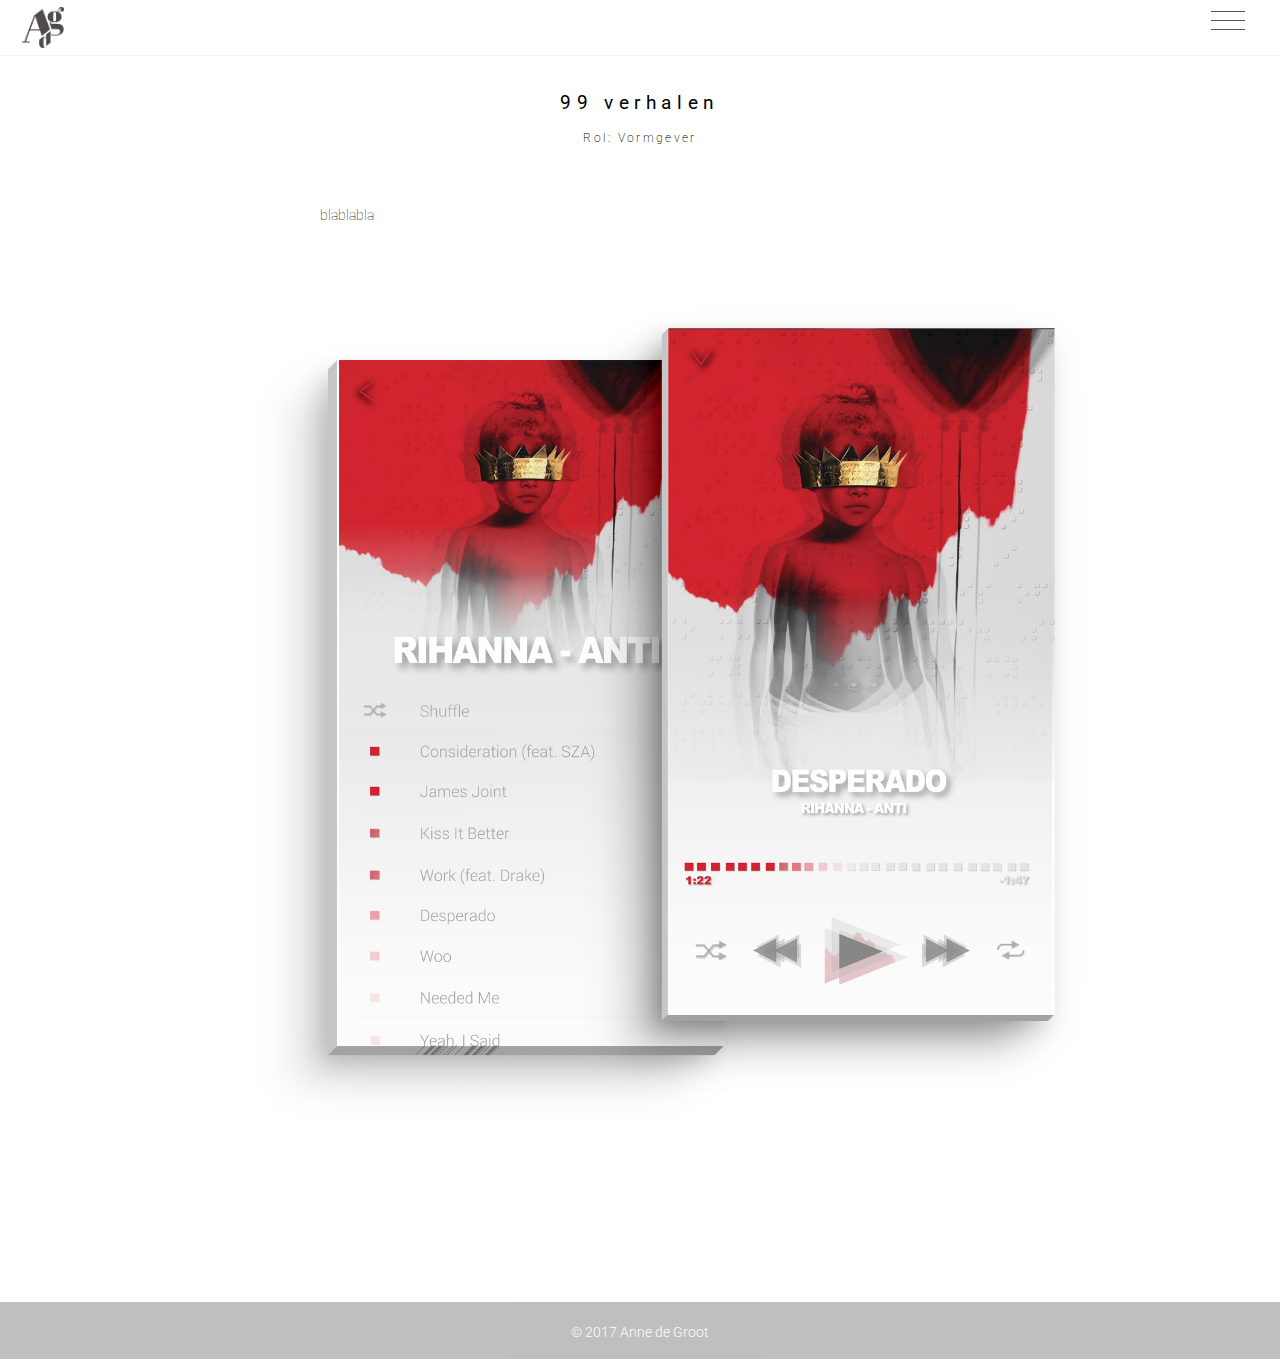
==== 99verhalen.html @ f0b4e3d6 "Subpagina's" ====
<!DOCTYPE html>
<html lang="nl">
<head>
    <meta charset="UTF-8">
 <title>Anne de Groot</title>

    <meta name="viewport" content="width=device-width; initial-scale=1; maximum-scale=1">
    <link rel="shortcut icon" type="image/x-icon" href="images/logoanne.png">
    <link href="https://fonts.googleapis.com/css?family=Open+Sans:300,300i,400,400i,600,600i,700,700i,800,800i" rel="stylesheet">
    <link href="https://fonts.googleapis.com/css?family=Open+Sans+Condensed:300,300i,700" rel="stylesheet">
     <link href='https://fonts.googleapis.com/css?family=Roboto+Slab:400,700' rel='stylesheet' type='text/css'>
    <link href='https://fonts.googleapis.com/css?family=Roboto:400,300,500,700' rel='stylesheet' type='text/css'>
    <link rel="stylesheet" href="css/style.css">
</head>

<body>

    <header>
        <nav>
<div>
            <a href="index.html"><img class="logo-nav" alt="logo"  src="images/logoanne.png"></a>
        </div>


        <span onclick="openNav()">
        <button class="menu-button" id="open-button">

        <span></span>
        <span></span>
        <span></span>
      </button>
      </span>

<!--bron: http://www.w3schools.com/howto/howto_js_sidenav.asp-->

       <div id="mySidenav" class="sidenav">
             <a href="javascript:void(0)" class="closebtn" onclick="closeNav()">&times;</a>
            <a data-scroll="" href="index.html">
              <span>Home</span>
            </a>
            <a data-scroll="" href="index.html" >
              <span>Over mij</span>
            </a>
            <a data-scroll="" href="index.html" >
              <span>School</span>
            </a>
             <a data-scroll="" href="index.html" >
              <span>Werk</span>
            </a>



               <ul class="socialmedia">
               <li> <a href="https://www.instagram.com/annedegroot/" TARGET="_blank">instagram</a></li>
<li><a href="">linkedin</a></li>
                <li><a href="mailto:annedegroot95@hotmail.com">mail</a></li>
</ul>
            </div>




        </nav>
    </header>

   <section class="detailpage">
    <h1>99 verhalen</h1>
    <h2>Rol: Vormgever</h2>
    </section>

    <section class="hoofdtekst">
        <p>blablabla</p>

        <img src="images/musicplayer2.jpg" alt="">
    </section>





<footer>
         <section>&copy; 2017 Anne de Groot</section>
    </footer>
<script src="javascript/main.js"></script>
</body>

</html>
---- css/style.css ----
@font-face {
    font-family: 'Adam';
    src: url('Adam.eot');
    src: url('https://dl.dropboxusercontent.com/u/17085229/Anne%20de%20Groot/fonts/Portfolio/Adam.eot') format('embedded-opentype'),
        url('https://dl.dropboxusercontent.com/u/17085229/Anne%20de%20Groot/fonts/Portfolio/Adam.woff') format('woff'),
        url('https://dl.dropboxusercontent.com/u/17085229/Anne%20de%20Groot/fonts/Portfolio/Adam.ttf') format('truetype');
    font-weight: normal;
    font-style: normal;
}


/*
========================================================
    BROWSER RESET
    http://meyerweb.com/eric/tools/css/reset/ 2. v2.0 | 20110126
    License: none (public domain)
========================================================
*/

html,
body,
div,
span,
applet,
object,
iframe,
h1,
h2,
h3,
h4,
h5,
h6,
p,
blockquote,
pre,
a,
abbr,
acronym,
address,
big,
cite,
code,
del,
dfn,
em,
img,
ins,
kbd,
q,
s,
samp,
small,
strike,
strong,
sub,
sup,
tt,
var,
b,
u,
i,
center,
dl,
dt,
dd,
ol,
ul,
li,
fieldset,
form,
label,
legend,
table,
caption,
tbody,
tfoot,
thead,
tr,
th,
td,
article,
aside,
canvas,
details,
embed,
figure,
figcaption,
footer,
header,
hgroup,
menu,
nav,
output,
ruby,
section,
summary,
time,
mark,
audio,
video {
    margin: 0;
    padding: 0;
    border: 0;
    font-size: 100%;
    font: inherit;
    vertical-align: baseline;
}


/* HTML5 display-role reset for older browsers */

article,
aside,
details,
figcaption,
figure,
footer,
header,
hgroup,
menu,
nav,
section {
    display: block;
}

body {
    line-height: 1;
}

ol,
ul {
    list-style: none;
}

blockquote,
q {
    quotes: none;
}

blockquote:before,
blockquote:after,
q:before,
q:after {
    content: '';
    content: none;
}

table {
    border-collapse: collapse;
    border-spacing: 0;
}


/*
========================================================
    Header
========================================================
*/

header {
    position: fixed;
    bottom: 0;
    width: 100%;
    height: 3.5em;
    opacity: 0.8;
    z-index: 1;
    top: 0;
    left: 0;
    border-bottom: 1px solid #f1f1f1;
    display: block;
    padding: 0 15px 5px 15px;
    background: #ffffff;
}

.logo-nav {
    padding: 0.5em 0 0 0.5em;
    width: 2.9em;
    display: block;
}

.menu-button {
    width: 34px;
    height: 45px;
    position: fixed;
    right: 0;
    margin-top: -2.8em;
    margin-right: 2.6em;
    padding: 0;
    cursor: pointer;
    background: transparent;
    border: none;
    outline: none;
}

.menu-button span {
    display: block;
    position: absolute;
    height: 1px;
    width: 100%;
    background: #2f2f2f;
    opacity: 1;
}

.menu-button span:nth-child(1) {
    top: 0;
}

.menu-button span:nth-child(2) {
    top: 9px;
}

.menu-button span:nth-child(3) {
    top: 18px;
}

.menu-button:hover {
    opacity: 0.6;
}


/*
========================================================
    Navigatie Bron: http://www.w3schools.com/howto/howto_js_sidenav.asp
========================================================
*/


/* The side navigation menu */

.sidenav {
    height: 100%;
    /* 100% Full-height */
    width: 0;
    /* 0 width - change this with JavaScript */
    position: fixed;
    /* Stay in place */
    z-index: 1;
    /* Stay on top */
    top: 0;
    right: 0;
    background-color: #111;
    /* Black*/
    overflow-x: hidden;
    /* Disable horizontal scroll */
    padding-top: 4em;
    /* Place content 60px from the top */
    transition: 0.5s;
    /* 0.5 second transition effect to slide in the sidenav */
}


/* The navigation menu links */

.sidenav a {
    font-family: 'Roboto', sans-serif;
    text-transform: uppercase;
    font-weight: 400;
    font-size: 12px;
    letter-spacing: 5px;
    padding: 8px 8px 38px 32px;
    text-decoration: none;
    color: #818181;
    display: block;
    transition: 0.3s;
}


/* When you mouse over the navigation links, change their color */

.sidenav a:hover,
.offcanvas a:focus {
    color: #f1f1f1;
    text-decoration: underline;
}


/* Position and style the close button (top right corner) */

.sidenav .closebtn {
    position: absolute;
    top: 0.2em;
    right: 0.4em;
    font-size: 2em;
}


/* Style page content - use this if you want to push the page content to the right when you open the side navigation */

#main {
    transition: margin-left .5s;
    padding: 20px;
}


/* On smaller screens, where height is less than 450px, change the style of the sidenav (less padding and a smaller font size) */

@media screen and (max-height: 450px) {
    .sidenav {
        padding-top: 15px;
    }
    .sidenav a {
        font-size: 18px;
    }
}


/*
========================================================
    social media
========================================================
*/

.socialmedia {
    position: absolute;
    bottom: 3.5em;
}

.socialmedia li {
    display: inline-block;
}

.socialmedia li a {
    font-size: 0.7em;
    letter-spacing: 1px;
    color: white;
    display: inline-block;
}

.socialmedia li a:hover {
    color: #818181;
}

.socialmedia a {
    margin-left: 0.3em;
}

a .closebtn:hover {
    text-decoration: none;
}


/*
========================================================
    Main
========================================================
*/

body {
    font-family: 'Roboto', sans-serif;
    font-weight: 100;
    line-height: 2.4em;
    font-size: 0.9em;
}

#home {
    background: url(../images/1.3.jpg) no-repeat;
    background-size: cover;
    min-height: 100vh;
    max-width: 100%;
    height: auto;
}

.logo {
    display: block;
    margin: auto;
    max-width: 10em;
    padding-top: 7em;
}

@media screen and (min-width: 40em) {
    .logo {
        max-width: 20vw;
    }
}

.logo-text {
    display: block;
    margin: auto;
    padding-top: 3em;
    max-width: 70vw;
}


/*
========================================================
    About
========================================================
*/

#about {
    padding-bottom: 5em;
}

#about img {
    width: 100vw;

}

@media screen and (min-width: 78.063em) {
#about img{


max-height: 40em;
    max-width: 40em;

}

    .abouttekst {
        max-width: 55em;

    }

}

.abouttekst {
    padding: 2em;
    padding-top: 1em;
    margin: auto;

}

@media screen and (min-width: 28.125em) {
    .abouttekst {
        padding: 5em;
    }
}

@media screen and (min-width: 48.063em) {
    #about img {
        width: 50%;
        float: left;
        margin-right: 2em;
    }
    .abouttekst {
        padding: 2em;
    }
    #about {
        padding-bottom: 11em;
    }
}

@media screen and (min-width: 55.063em) {
    #about img {
        margin-right: 4em;
    }
    .abouttekst {
        padding: 4em;
        padding-top: 2em;
    }
    .cv {
        margin-left: 5em;
    }
}

@media screen and (min-width: 65.063em) {
    #about img {
        margin-right: 4em;
    }
    .abouttekst {
        padding: 4em;
        padding-top: 8em;
    }
}

@media screen and (min-width: 71.063em) {
    #about {
        padding-bottom: 17em;
    }
}

@media screen and (min-width: 78.063em) {
    #about {
        padding-bottom: 21em;
    }
}

.interesse {
    line-height: 2.4em;
    margin-top: 0.6em;
}

.cv {
    font-family: 'Roboto', sans-serif;
    text-transform: uppercase;
    font-weight: 400;
    font-size: 12px;
    letter-spacing: 5px;
    text-decoration: none;
    border: solid 0.1em #818181;
    color: #818181;
    text-align: center;
    padding: 1em 1.5em;
    margin-left: 6em;
}

footer {
    position: relative;
    right: 0;
    bottom: 0;
    left: 0;
    text-align: center;
    background-color: #818181;
    opacity: 0.5;
    color: #ffffff;
    padding: 1em;
    font-weight: 300;
    height: 2em;
    margin-top: 3em;
}

#school {
    position: relative;
    border-top: solid 1px #818181;

}

#school h1 {
    font-family: "Adam";
    color: #818181;
    font-size: 3em;
    letter-spacing: 0.02em;
    margin-left: 0.6em;
    padding-left: 0.1em;
    margin-top: -0.5em;
    background-color: white;
    width: 3em;
    height: 1em;
    padding-bottom: 1em;
}

@media screen and (min-width: 78.063em) {

    #school {
        margin-top: -10em;
    }
}

#werk {
    position: relative;
    border-top: solid 1px #818181;
    margin-top: 6em;
}

#werk h1 {
    font-family: "Adam";
    color: #818181;
    font-size: 3em;
    letter-spacing: 0.02em;
    margin-left: 0.6em;
    padding-left: 0.1em;
    margin-top: -0.5em;
    background-color: white;
    width: 3em;
}

#portfolio1 div:hover {
    box-shadow: 2px 2px 5px rgba(0,0,0,0.3),
            6px 6px 10px rgba(0,0,0,0.3),
            -1px -1px 20px rgba(0,0,0,0.1);

}


#portfolio1 div img {
    max-width: 100%;
    height: auto;
    display: block;
    margin: 0 auto;
    opacity: 0.7;
}

#portfolio1 {
    display: flex;
    flex-wrap: wrap;

}

/* Media query */
/* Tablet: 28.125em = 450px */
@media screen and (min-width: 28.125em) {
    #portfolio1 div {
        width: 50%;
    }
}

/* Desktop: 48.063em = 760px */
@media screen and (min-width: 48.063em) {
    #portfolio1 div {
        width: 33.333%;
    }
}

#portfolio div a img {
    display: block;
    margin: 0 auto;
}


/*
========================================================
    Detailpagina
========================================================
*/

.detailpage {
    margin-top: 6em;

}

.detailpage h1 {
    font-family: 'Roboto', sans-serif;
    font-weight: 400;
    font-size: 1.3em;
    letter-spacing: 0.3em;
    text-align-last: center;

}

.detailpage h2 {
    font-family: 'Roboto', sans-serif;
    font-weight: 200;
    font-size: 0.8em;
    letter-spacing: 0.2em;
    text-align-last: center;

}

.hoofdtekst {
    font-family: 'Roboto', sans-serif;
    margin-left: 15vw;
    margin-top: 3em;
}

.hoofdtekst img {
    margin-top: 1em;
    width: 100%;

}

@media screen and (min-width: 71.063em){
    .hoofdtekst p {
        margin-left: 10vw;
    }
}
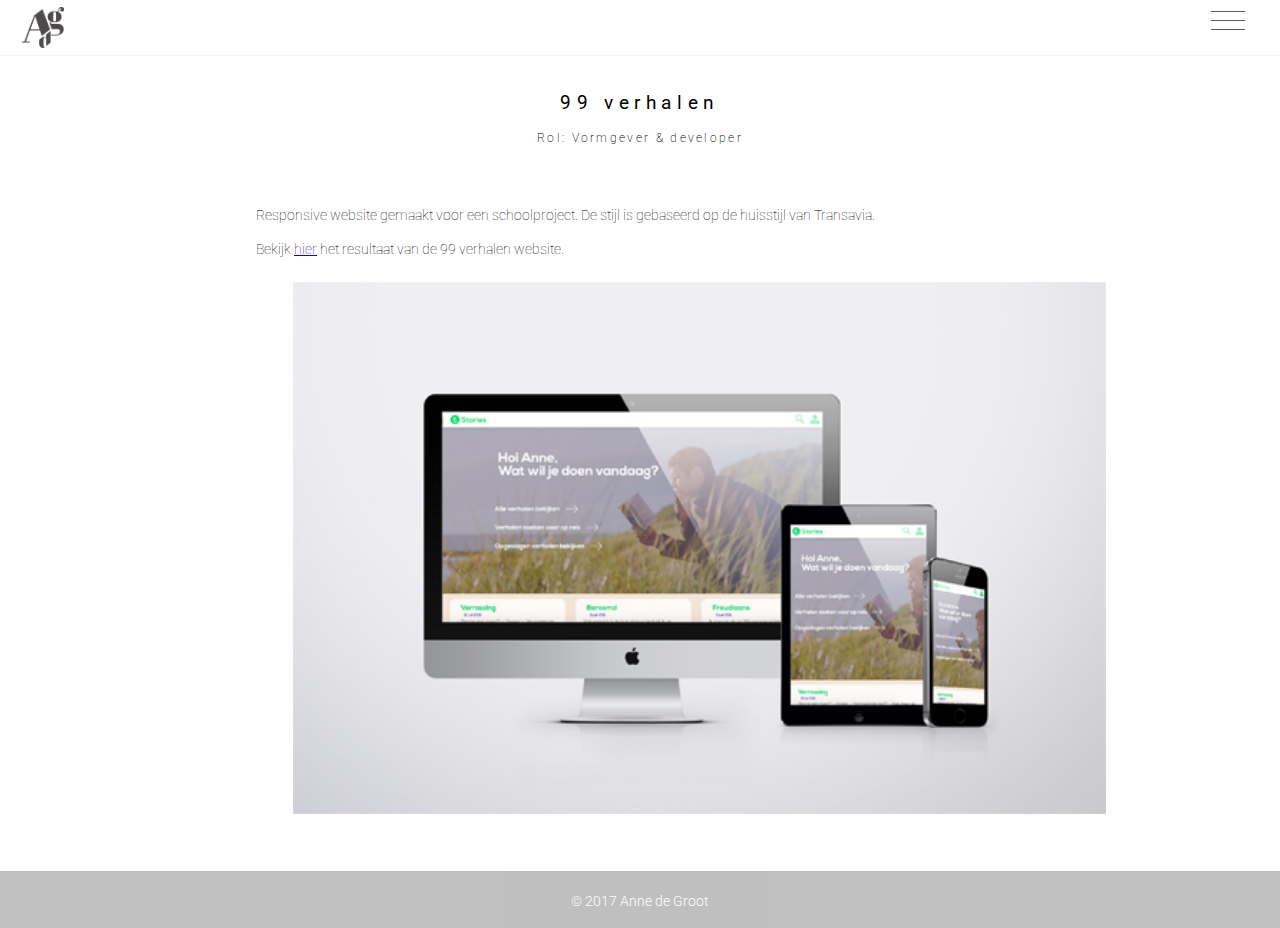
==== commit 51cf9bb1: "laatste toevoegingen" ====
--- a/99verhalen.html
+++ b/99verhalen.html
@@ -65,13 +65,15 @@
 
    <section class="detailpage">
     <h1>99 verhalen</h1>
-    <h2>Rol: Vormgever</h2>
+    <h2>Rol: Vormgever & developer</h2>
     </section>
 
     <section class="hoofdtekst">
-        <p>blablabla</p>
+        <p>Responsive website gemaakt voor een schoolproject. De stijl is gebaseerd op de huisstijl van Transavia.</p>
 
-        <img src="images/musicplayer2.jpg" alt="">
+        <p>Bekijk <a href="https://oege.ie.hva.nl/~groota027/99verhalen/overzichtspagina.html">hier</a> het resultaat van de 99 verhalen website.</p>
+
+        <img src="images/99verhalen.jpg" alt="">
     </section>
 
 
--- a/css/style.css
+++ b/css/style.css
@@ -389,10 +389,12 @@
 
 #about {
     padding-bottom: 5em;
+    margin-top: 4em;
 }
 
 #about img {
     width: 100vw;
+    margin-top: 0.1em;
 
 }
 
@@ -511,6 +513,7 @@
 #school {
     position: relative;
     border-top: solid 1px #818181;
+    margin-top: 4em;
 
 }
 
@@ -528,12 +531,7 @@
     padding-bottom: 1em;
 }
 
-@media screen and (min-width: 78.063em) {
-
-    #school {
-        margin-top: -10em;
-    }
-}
+
 
 #werk {
     position: relative;
@@ -612,7 +610,7 @@
     font-weight: 400;
     font-size: 1.3em;
     letter-spacing: 0.3em;
-    text-align-last: center;
+    text-align: center;
 
 }
 
@@ -621,13 +619,14 @@
     font-weight: 200;
     font-size: 0.8em;
     letter-spacing: 0.2em;
-    text-align-last: center;
+    text-align: center;
 
 }
 
 .hoofdtekst {
     font-family: 'Roboto', sans-serif;
     margin-left: 15vw;
+    margin-right: 5em;
     margin-top: 3em;
 }
 
@@ -637,9 +636,28 @@
 
 }
 
+.hoofdtekst video {
+
+    margin-top: 1em;
+    width: 90%;
+    height: 30em;
+}
+
 @media screen and (min-width: 71.063em){
     .hoofdtekst p {
-        margin-left: 10vw;
-    }
-}
-
+        margin-left: 5vw;
+    }
+
+    .hoofdtekst img{
+        width: 80%;
+        margin-left: 7em;
+
+    }
+
+    .hoofdtekst video {
+
+        width: 80%;
+        margin-left: 7em;
+    }
+}
+
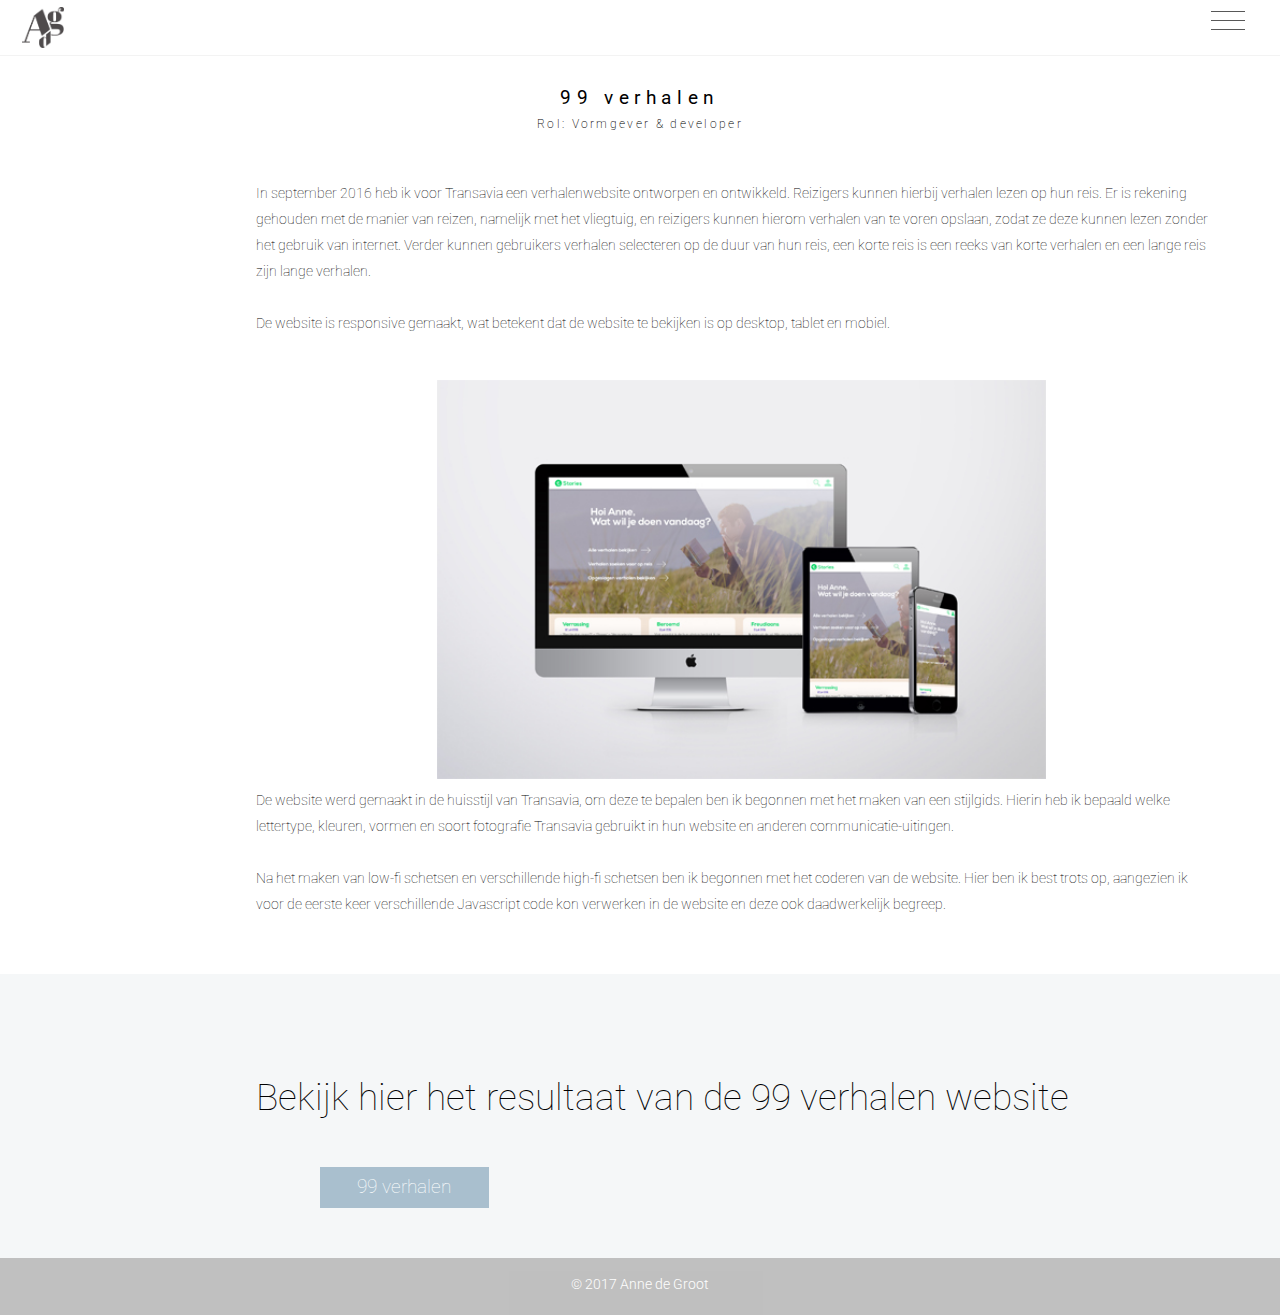
==== commit 785c1c0c: "Tekst toevoegen detailpagina's" ====
--- a/99verhalen.html
+++ b/99verhalen.html
@@ -69,14 +69,24 @@
     </section>
 
     <section class="hoofdtekst">
-        <p>Responsive website gemaakt voor een schoolproject. De stijl is gebaseerd op de huisstijl van Transavia.</p>
+        <p>In september 2016 heb ik voor Transavia een verhalenwebsite ontworpen en ontwikkeld. Reizigers kunnen hierbij verhalen lezen op hun reis. Er is rekening gehouden met de manier van reizen, namelijk met het vliegtuig, en reizigers kunnen hierom verhalen van te voren opslaan, zodat ze deze kunnen lezen zonder het gebruik van internet. Verder kunnen gebruikers verhalen selecteren op de duur van hun reis, een korte reis is een reeks van korte verhalen en een lange reis zijn lange verhalen. <br>
+        <br>
+        De website is responsive gemaakt, wat betekent dat de website te bekijken is op desktop, tablet en mobiel.  </p>
 
-        <p>Bekijk <a href="https://oege.ie.hva.nl/~groota027/99verhalen/overzichtspagina.html">hier</a> het resultaat van de 99 verhalen website.</p>
+
 
         <img src="images/99verhalen.jpg" alt="">
+
+        <p>De website werd gemaakt in de huisstijl van Transavia, om deze te bepalen ben ik begonnen met het maken van een stijlgids. Hierin heb ik bepaald welke lettertype, kleuren, vormen en soort fotografie Transavia gebruikt in hun website en anderen communicatie-uitingen. <br> <br>
+        Na het maken van low-fi schetsen en verschillende high-fi schetsen ben ik begonnen met het coderen van de website. Hier ben ik best trots op, aangezien ik voor de eerste keer verschillende Javascript code kon verwerken in de website en deze ook daadwerkelijk begreep. </p>
     </section>
 
+<div class="hier">
 
+            <p><br>Bekijk hier het resultaat van de 99 verhalen website<br><br></p><a href="http://www.foodfestivalvenhuizen.nl" TARGET="_blank">99 verhalen</a>
+
+
+        </div>
 
 
 
--- a/css/style.css
+++ b/css/style.css
@@ -1,9 +1,7 @@
 @font-face {
     font-family: 'Adam';
     src: url('Adam.eot');
-    src: url('https://dl.dropboxusercontent.com/u/17085229/Anne%20de%20Groot/fonts/Portfolio/Adam.eot') format('embedded-opentype'),
-        url('https://dl.dropboxusercontent.com/u/17085229/Anne%20de%20Groot/fonts/Portfolio/Adam.woff') format('woff'),
-        url('https://dl.dropboxusercontent.com/u/17085229/Anne%20de%20Groot/fonts/Portfolio/Adam.ttf') format('truetype');
+    src: url('https://dl.dropboxusercontent.com/u/17085229/Anne%20de%20Groot/fonts/Portfolio/Adam.eot') format('embedded-opentype'), url('https://dl.dropboxusercontent.com/u/17085229/Anne%20de%20Groot/fonts/Portfolio/Adam.woff') format('woff'), url('https://dl.dropboxusercontent.com/u/17085229/Anne%20de%20Groot/fonts/Portfolio/Adam.ttf') format('truetype');
     font-weight: normal;
     font-style: normal;
 }
@@ -348,7 +346,7 @@
 body {
     font-family: 'Roboto', sans-serif;
     font-weight: 100;
-    line-height: 2.4em;
+    line-height: 1.8em;
     font-size: 0.9em;
 }
 
@@ -395,30 +393,22 @@
 #about img {
     width: 100vw;
     margin-top: 0.1em;
-
 }
 
 @media screen and (min-width: 78.063em) {
-#about img{
-
-
-max-height: 40em;
-    max-width: 40em;
-
-}
-
+    #about img {
+        max-height: 40em;
+        max-width: 40em;
+    }
     .abouttekst {
         max-width: 55em;
-
-    }
-
+    }
 }
 
 .abouttekst {
     padding: 2em;
     padding-top: 1em;
     margin: auto;
-
 }
 
 @media screen and (min-width: 28.125em) {
@@ -507,81 +497,50 @@
     padding: 1em;
     font-weight: 300;
     height: 2em;
-    margin-top: 3em;
+
 }
 
 #school {
     position: relative;
     border-top: solid 1px #818181;
     margin-top: 4em;
-
 }
 
 #school h1 {
-    font-family: "Adam";
-    color: #818181;
-    font-size: 3em;
-    letter-spacing: 0.02em;
-    margin-left: 0.6em;
-    padding-left: 0.1em;
-    margin-top: -0.5em;
-    background-color: white;
-    width: 3em;
-    height: 1em;
-    padding-bottom: 1em;
-}
-
-
-
-#werk {
-    position: relative;
-    border-top: solid 1px #818181;
-    margin-top: 6em;
-}
-
-#werk h1 {
-    font-family: "Adam";
-    color: #818181;
-    font-size: 3em;
-    letter-spacing: 0.02em;
-    margin-left: 0.6em;
-    padding-left: 0.1em;
-    margin-top: -0.5em;
-    background-color: white;
-    width: 3em;
+    padding-bottom: 4em;
 }
 
 #portfolio1 div:hover {
-    box-shadow: 2px 2px 5px rgba(0,0,0,0.3),
-            6px 6px 10px rgba(0,0,0,0.3),
-            -1px -1px 20px rgba(0,0,0,0.1);
-
-}
-
+    box-shadow: 2px 2px 5px rgba(0, 0, 0, 0.3), 6px 6px 10px rgba(0, 0, 0, 0.3), -1px -1px 20px rgba(0, 0, 0, 0.1);
+}
 
 #portfolio1 div img {
     max-width: 100%;
     height: auto;
     display: block;
     margin: 0 auto;
-    opacity: 0.7;
 }
 
 #portfolio1 {
     display: flex;
     flex-wrap: wrap;
-
-}
+}
+
 
 /* Media query */
+
+
 /* Tablet: 28.125em = 450px */
+
 @media screen and (min-width: 28.125em) {
     #portfolio1 div {
         width: 50%;
     }
 }
 
+
 /* Desktop: 48.063em = 760px */
+
 @media screen and (min-width: 48.063em) {
     #portfolio1 div {
         width: 33.333%;
@@ -602,7 +561,6 @@
 
 .detailpage {
     margin-top: 6em;
-
 }
 
 .detailpage h1 {
@@ -611,7 +569,6 @@
     font-size: 1.3em;
     letter-spacing: 0.3em;
     text-align: center;
-
 }
 
 .detailpage h2 {
@@ -620,7 +577,6 @@
     font-size: 0.8em;
     letter-spacing: 0.2em;
     text-align: center;
-
 }
 
 .hoofdtekst {
@@ -630,34 +586,68 @@
     margin-top: 3em;
 }
 
+
+
 .hoofdtekst img {
     margin-top: 1em;
     width: 100%;
-
 }
 
 .hoofdtekst video {
-
     margin-top: 1em;
     width: 90%;
     height: 30em;
 }
 
-@media screen and (min-width: 71.063em){
+@media screen and (min-width: 71.063em) {
     .hoofdtekst p {
         margin-left: 5vw;
     }
-
-    .hoofdtekst img{
+    .hoofdtekst img {
+        width: 60%;
+        margin-left: 17em;
+        margin-top: 3em;
+    }
+    .hoofdtekst video {
         width: 80%;
         margin-left: 7em;
-
-    }
-
-    .hoofdtekst video {
-
-        width: 80%;
-        margin-left: 7em;
-    }
-}
-
+    }
+}
+
+.hier {
+    font-size: 1.3em;
+    text-align: center;
+    width: 100%;
+    padding: 3em 0;
+    background-color: rgba(221,228,232,0.3);
+    margin-top: 3em;
+
+}
+
+.hier a {
+    text-decoration: none;
+    color: white;
+    font-size: 1em;
+    background-color: rgb(169, 191, 206);
+    padding: 0.5em 2em;
+
+}
+
+
+
+@media screen and (min-width: 48.063em) {
+    .hier {
+    font-size: 1.3em;
+    text-align: left;
+}
+    .hier p{
+    margin-left: 20vw;
+        font-size: 2em;
+        margin-bottom: 0.3em;
+        line-height: 1.2em;
+}
+
+        .hier a{
+    margin-left: 25vw;
+}
+}
